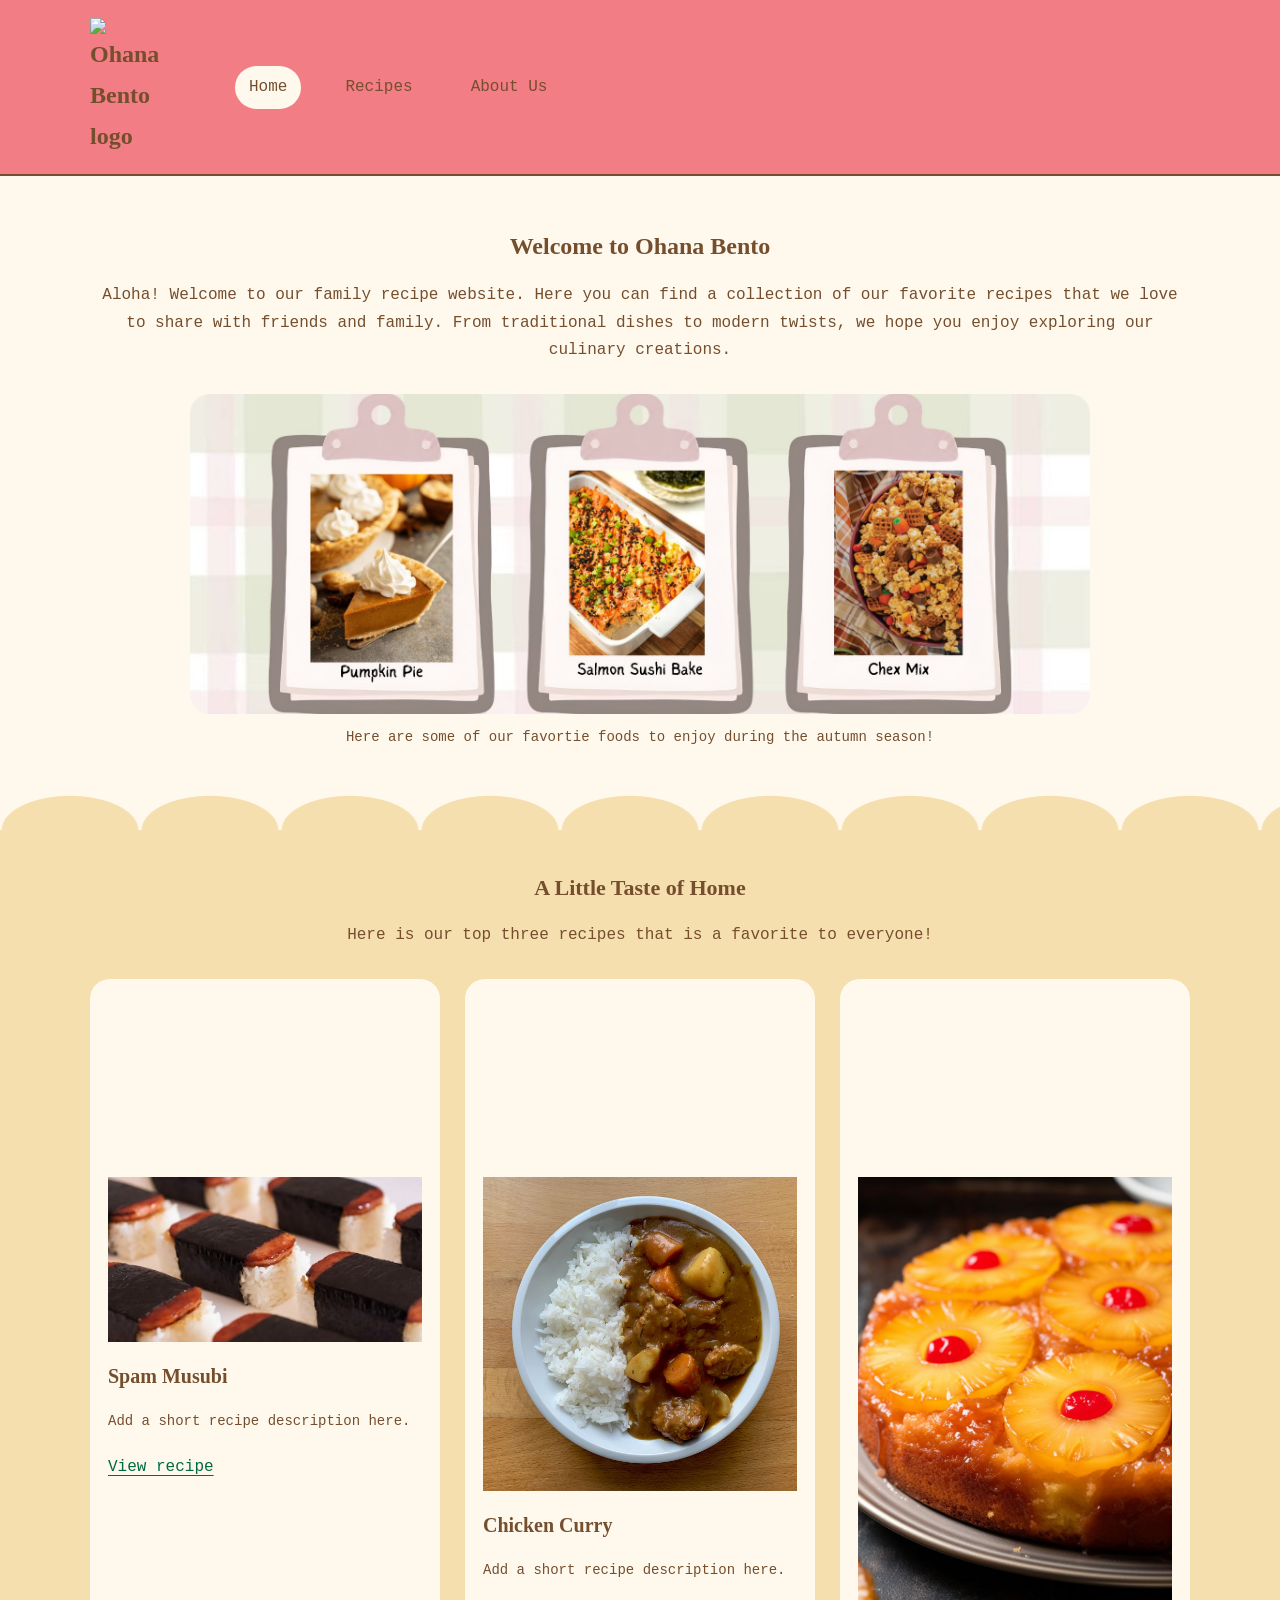
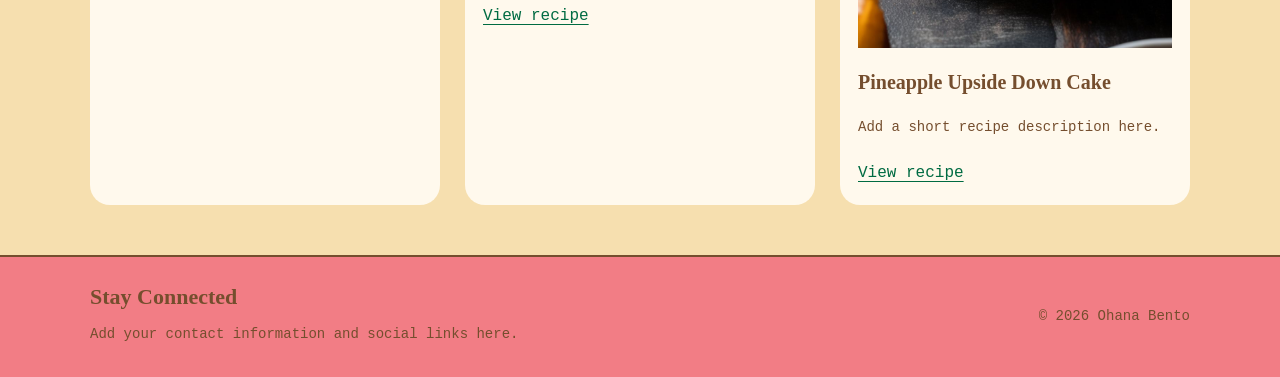
==== index.html @ c1be3a80 "Added all html and css files for first draft." ====
<!DOCTYPE html>
<html lang="en">
<head>
  <meta charset="UTF-8">
  <meta name="viewport" content="width=device-width, initial-scale=1.0">

  <title>Home | Ohana Bento</title>

  <link rel="stylesheet" href="style.css">
  <script src="script.js" defer></script>
</head>

<body>

  <!-- HEADER -->
  <header class="site-header">
    <div class="header-container">

      <!-- Replace the text with your logo later -->
      <a href="index.html" class="logo">
        <img src="ohana bento logo.png" alt="Ohana Bento logo" class="logo-image">
      </a>

      <nav aria-label="Main navigation">
        <a href="index.html" aria-current="page">Home</a>
        <a href="recipes.html">Recipes</a>
        <a href="about.html">About Us</a>
      </nav>

    </div>
  </header>

  <!-- MAIN CONTENT -->
  <main>

    <section class="home-intro page-container">
      <h1>Welcome to Ohana Bento</h1>

      <p>
        Aloha! Welcome to our family recipe website. Here you can find a collection of our favorite recipes that we love to share with friends and family. From traditional dishes to modern twists, we hope you enjoy exploring our culinary creations.
      </p>
      <img src="clip boards.jpg" alt="A bento box with rice, vegetables, and protein" class="hero-image">
      <p class="image-caption">
        Here are some of our favortie foods to enjoy during the autumn season! 
      </p>
    </section>

    <div class="wave-divider" aria-hidden="true"></div>

    <section class="featured-section">
      <div class="page-container">

        <h2>A Little Taste of Home</h2>

        <p>
          Here is our top three recipes that is a favorite to everyone!
        </p>

        <div class="recipe-grid">

          <article class="recipe-card">
            <div class="image-placeholder card-image">
            </div>
            <img src="spam horizontal.jpg" alt="Spam Musubi" class="recipe-image">
            <h3>Spam Musubi</h3>
            <p>
              Add a short recipe description here.
            </p>

            <a href="recipes.html#musubi">View recipe</a>
          </article>

          <article class="recipe-card">
            <div class="image-placeholder card-image">
            </div>
            <img src="chicken curry.jpg" alt="Chicken Curry" class="recipe-image">
            <h3>Chicken Curry</h3>
            <p>
              Add a short recipe description here.
            </p>

            <a href="recipes.html#curry">View recipe</a>
          </article>

          <article class="recipe-card">
            <div class="image-placeholder card-image">
            </div>
            <img src="pineapple cake.jpg" alt="Pineapple Upside Down Cake" class="recipe-image">
            <h3>Pineapple Upside Down Cake</h3>
            <p>
              Add a short recipe description here.
            </p>

            <a href="recipes.html#cake">View recipe</a>
          </article>

        </div>
      </div>
    </section>

  </main>

  <!-- FOOTER -->
  <footer class="site-footer">
    <div class="footer-container">

      <div>
        <h2>Stay Connected</h2>
        <p>Add your contact information and social links here.</p>
      </div>

      <p>
        &copy; <span class="year">2026</span> Ohana Bento
      </p>

    </div>
  </footer>

</body>
</html>
---- style.css ----
/* =========================
   BASIC PAGE STYLES
========================= */

* {
  box-sizing: border-box;
}

html {
  scroll-padding-top: 24px;
}

body {
  margin: 0;

  /* Keeps the footer at the bottom on short pages */
  min-height: 100vh;
  display: flex;
  flex-direction: column;

  background-color: #fff9ed;
  color: #754e2e;

  font-family: "Source Code Variable", "Courier New", monospace;
  font-size: 16px;
  line-height: 1.7;
}

main {
  flex: 1;
}

.page-container {
  width: 90%;
  max-width: 1100px;
  margin: 0 auto;
}

h1 {
  font-family: "Sketchnote", "Comic Sans MS", cursive;
  font-size: 24px;
  line-height: 1.3;
}

h2,
h3,
h4 {
  font-family: "Marker Felt", "Comic Sans MS", cursive;
  line-height: 1.4;
}

h2 {
  font-size: 22px;
}

h3 {
  font-size: 20px;
}

h4 {
  font-size: 17px;
  margin-bottom: 10px;
}

p {
  margin-bottom: 20px;
}

a {
  color: #006b42;
  text-underline-offset: 4px;
}

a:hover {
  color: #754e2e;
}

a:focus-visible,
select:focus-visible {
  outline: 3px solid #006b42;
  outline-offset: 5px;
}

img {
  display: block;
  max-width: 100%;
}

/* =========================
   HEADER AND NAVIGATION
========================= */

.site-header {
  background-color: #f27d85;
  border-bottom: 2px solid #754e2e;
}

.header-container {
  width: 90%;
  max-width: 1100px;
  min-height: 95px;
  margin: 0 auto;
  padding: 18px 0;

  display: flex;
  align-items: center;
  gap: 60px;
}

.logo {
  flex-shrink: 0;

  color: #754e2e;
  font-family: "Sketchnote", "Comic Sans MS", cursive;
  font-size: 24px;
  font-weight: bold;
  text-decoration: none;
}

/* Use this if you replace the logo text with an image */
.logo img {
  width: 85px;
  height: auto;
}

nav {
  display: flex;
  align-items: center;
  gap: 30px;
}

nav a {
  padding: 8px 14px;
  border-radius: 24px;

  color: #754e2e;
  text-decoration: none;
  white-space: nowrap;
}

nav a:hover,
nav a[aria-current="page"] {
  background-color: #fff9ed;
}

/* =========================
   IMAGE PLACEHOLDERS
========================= */

.image-placeholder {
  display: flex;
  align-items: center;
  justify-content: center;
}

/* These classes also work on your real images */
.hero-image,
.card-image,
.sidebar-image,
.recipe-main-image,
.family-image {
  width: 100%;
  object-fit: cover;
  border-radius: 20px;
}

.image-caption {
  margin-top: 12px;
  font-size: 14px;
  text-align: center;
}

/* =========================
   HOME PAGE
========================= */

.home-intro {
  padding-top: 35px;
  padding-bottom: 25px;
  text-align: center;
}

.hero-image {
  max-width: 900px;
  height: 320px;
  margin: 30px auto 0;
}

.featured-section {
  padding: 25px 0 50px;
  background-color: #f6dfaf;
}

.featured-section > .page-container > h2,
.featured-section > .page-container > p {
  text-align: center;
}

.recipe-grid {
  display: grid;
  grid-template-columns: repeat(3, 1fr);
  gap: 25px;
  margin-top: 30px;
}

.recipe-card {
  padding: 18px;
  border-radius: 20px;
  background-color: #fff9ed;
}

.card-image {
  height: 180px;
}

.recipe-card p {
  font-size: 14px;
}

/* =========================
   CURVED SECTION DIVIDER
========================= */

.wave-divider {
  height: 35px;

  background:
    radial-gradient(
      ellipse at 50% 100%,
      #f6dfaf 68%,
      transparent 70%
    );

  background-size: 140px 35px;
  background-repeat: repeat-x;
}

/* =========================
   RECIPES PAGE
========================= */

.recipes-page {
  padding-top: 30px;
  padding-bottom: 50px;
}

.page-intro {
  text-align: center;
}

.category-menu {
  display: flex;
  align-items: center;
  justify-content: center;
  flex-wrap: wrap;
  gap: 12px;

  margin: 25px 0 35px;
}

.category-menu select {
  padding: 10px 14px;
  border: 1px solid #754e2e;
  border-radius: 8px;

  background-color: #fff9ed;
  color: #754e2e;
  font: inherit;
}

.recipes-layout {
  display: grid;
  grid-template-columns: 230px 1fr;
  gap: 35px;
  align-items: start;
}

.recipe-sidebar {
  padding: 20px;
  border-radius: 20px;
  background-color: #f6dfaf;
}

.recipe-sidebar > h2 {
  margin-top: 0;
}

.sidebar-item {
  margin-top: 25px;
}

.sidebar-image {
  height: 170px;
}

.sidebar-item h3 {
  text-align: center;
}

.recipe-content {
  min-width: 0;
  padding: 25px;
  border: 1px solid #754e2e;
  border-radius: 20px;
  background-color: #ffffff;
}

.recipe-category + .recipe-category {
  margin-top: 40px;
  padding-top: 20px;
  border-top: 1px solid #d8c8b3;
}

.recipe-main-image {
  height: 280px;
}

.recipe-details li {
  margin-bottom: 10px;
}

/* =========================
   ABOUT PAGE
========================= */

.about-layout {
  display: grid;
  grid-template-columns: 1fr 1.5fr;
  align-items: center;
  gap: 50px;

  padding-top: 55px;
  padding-bottom: 55px;
}

.family-image {
  height: 420px;
}

.about-text h1 {
  margin-top: 0;
}

.button-link {
  display: inline-block;
  margin-top: 10px;
  padding: 12px 20px;
  border: 1px solid #754e2e;
  border-radius: 25px;

  background-color: #e3cf21;
  color: #754e2e;
  text-decoration: none;
}

.button-link:hover {
  background-color: #f27d85;
}

/* =========================
   FOOTER
========================= */

.site-footer {
  padding: 25px 0;
  border-top: 2px solid #754e2e;
  background-color: #f27d85;
}

.footer-container {
  width: 90%;
  max-width: 1100px;
  margin: 0 auto;

  display: flex;
  justify-content: space-between;
  align-items: center;
  gap: 25px;
  flex-wrap: wrap;
}

.site-footer h2 {
  margin-top: 0;
  margin-bottom: 10px;
}

.site-footer p {
  margin: 5px 0;
  font-size: 14px;
}

/* =========================
   SMALLER SCREENS
========================= */

@media (max-width: 750px) {
  .header-container {
    flex-wrap: wrap;
    gap: 15px;
  }

  nav {
    gap: 8px;
    flex-wrap: wrap;
  }

  nav a {
    padding: 6px 10px;
    font-size: 14px;
  }

  .recipe-grid,
  .recipes-layout,
  .about-layout {
    grid-template-columns: 1fr;
  }

  .hero-image {
    height: 240px;
  }

  .family-image {
    height: 300px;
  }

  .about-layout {
    gap: 25px;
    padding-top: 30px;
    padding-bottom: 30px;
  }

  .recipe-main-image {
    height: 220px;
  }

  .footer-container {
    align-items: flex-start;
    flex-direction: column;
  }
}
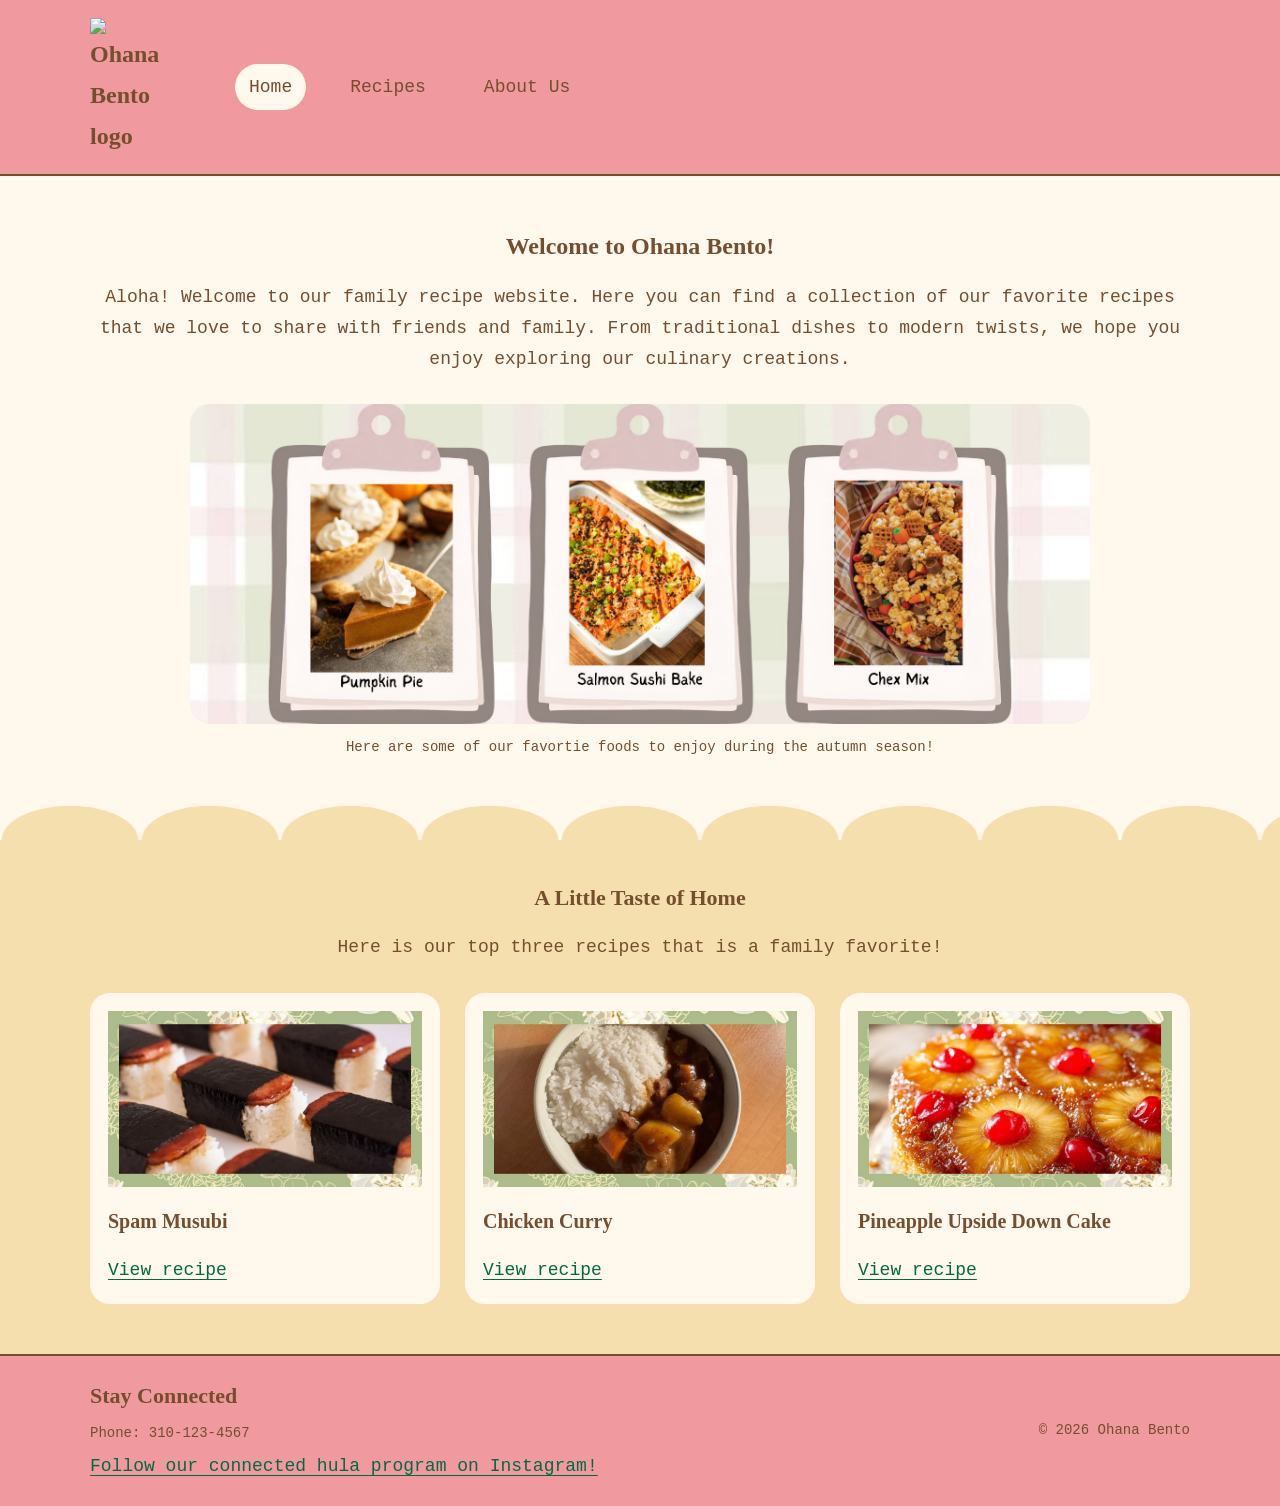
==== commit a3a27830: "added adjustments to second draft." ====
--- a/index.html
+++ b/index.html
@@ -34,7 +34,7 @@
   <main>
 
     <section class="home-intro page-container">
-      <h1>Welcome to Ohana Bento</h1>
+      <h1>Welcome to Ohana Bento!</h1>
 
       <p>
         Aloha! Welcome to our family recipe website. Here you can find a collection of our favorite recipes that we love to share with friends and family. From traditional dishes to modern twists, we hope you enjoy exploring our culinary creations.
@@ -53,43 +53,28 @@
         <h2>A Little Taste of Home</h2>
 
         <p>
-          Here is our top three recipes that is a favorite to everyone!
+          Here is our top three recipes that is a family favorite!
         </p>
 
         <div class="recipe-grid">
 
           <article class="recipe-card">
-            <div class="image-placeholder card-image">
-            </div>
-            <img src="spam horizontal.jpg" alt="Spam Musubi" class="recipe-image">
+            <img src="spam.jpg" alt="Spam Musubi" class="recipe-image">
             <h3>Spam Musubi</h3>
-            <p>
-              Add a short recipe description here.
-            </p>
 
             <a href="recipes.html#musubi">View recipe</a>
           </article>
 
           <article class="recipe-card">
-            <div class="image-placeholder card-image">
-            </div>
-            <img src="chicken curry.jpg" alt="Chicken Curry" class="recipe-image">
+            <img src="curry.jpg" alt="Chicken Curry" class="recipe-image">
             <h3>Chicken Curry</h3>
-            <p>
-              Add a short recipe description here.
-            </p>
 
             <a href="recipes.html#curry">View recipe</a>
           </article>
 
           <article class="recipe-card">
-            <div class="image-placeholder card-image">
-            </div>
-            <img src="pineapple cake.jpg" alt="Pineapple Upside Down Cake" class="recipe-image">
+            <img src="pineapple.jpg" alt="Pineapple Upside Down Cake" class="recipe-image">
             <h3>Pineapple Upside Down Cake</h3>
-            <p>
-              Add a short recipe description here.
-            </p>
 
             <a href="recipes.html#cake">View recipe</a>
           </article>
@@ -106,7 +91,8 @@
 
       <div>
         <h2>Stay Connected</h2>
-        <p>Add your contact information and social links here.</p>
+        <p>Phone: 310-123-4567</p>
+        <a href="https://www.instagram.com/halauhulaokahealani?utm_source=ig_web_button_share_sheet&srtk=ZDNlZDc0MzIxNw==" target="_blank" rel="noopener noreferrer">Follow our connected hula program on Instagram!</a>
       </div>
 
       <p>
--- a/style.css
+++ b/style.css
@@ -22,7 +22,7 @@
   color: #754e2e;
 
   font-family: "Source Code Variable", "Courier New", monospace;
-  font-size: 16px;
+  font-size: 18px;
   line-height: 1.7;
 }
 
@@ -91,7 +91,7 @@
 ========================= */
 
 .site-header {
-  background-color: #f27d85;
+  background-color: #f0999f;
   border-bottom: 2px solid #754e2e;
 }
 
@@ -364,7 +364,7 @@
 .site-footer {
   padding: 25px 0;
   border-top: 2px solid #754e2e;
-  background-color: #f27d85;
+  background-color: #f0999f;
 }
 
 .footer-container {
@@ -420,7 +420,7 @@
   }
 
   .family-image {
-    height: 300px;
+    height: 350px;
   }
 
   .about-layout {
@@ -439,3 +439,27 @@
   }
 }
 
+/* Ingredient checklist */
+.ingredient-checklist label {
+  display: flex;
+  align-items: baseline;
+  gap: 12px;
+
+  margin-bottom: 12px;
+  cursor: pointer;
+}
+
+.ingredient-checklist input {
+  accent-color: #006b42;
+}
+
+.ingredient-checklist input:focus-visible {
+  outline: 2px solid #006b42;
+  outline-offset: 3px;
+}
+
+.ingredient-progress {
+  color: #006b42;
+  font-size: 14px;
+}
+
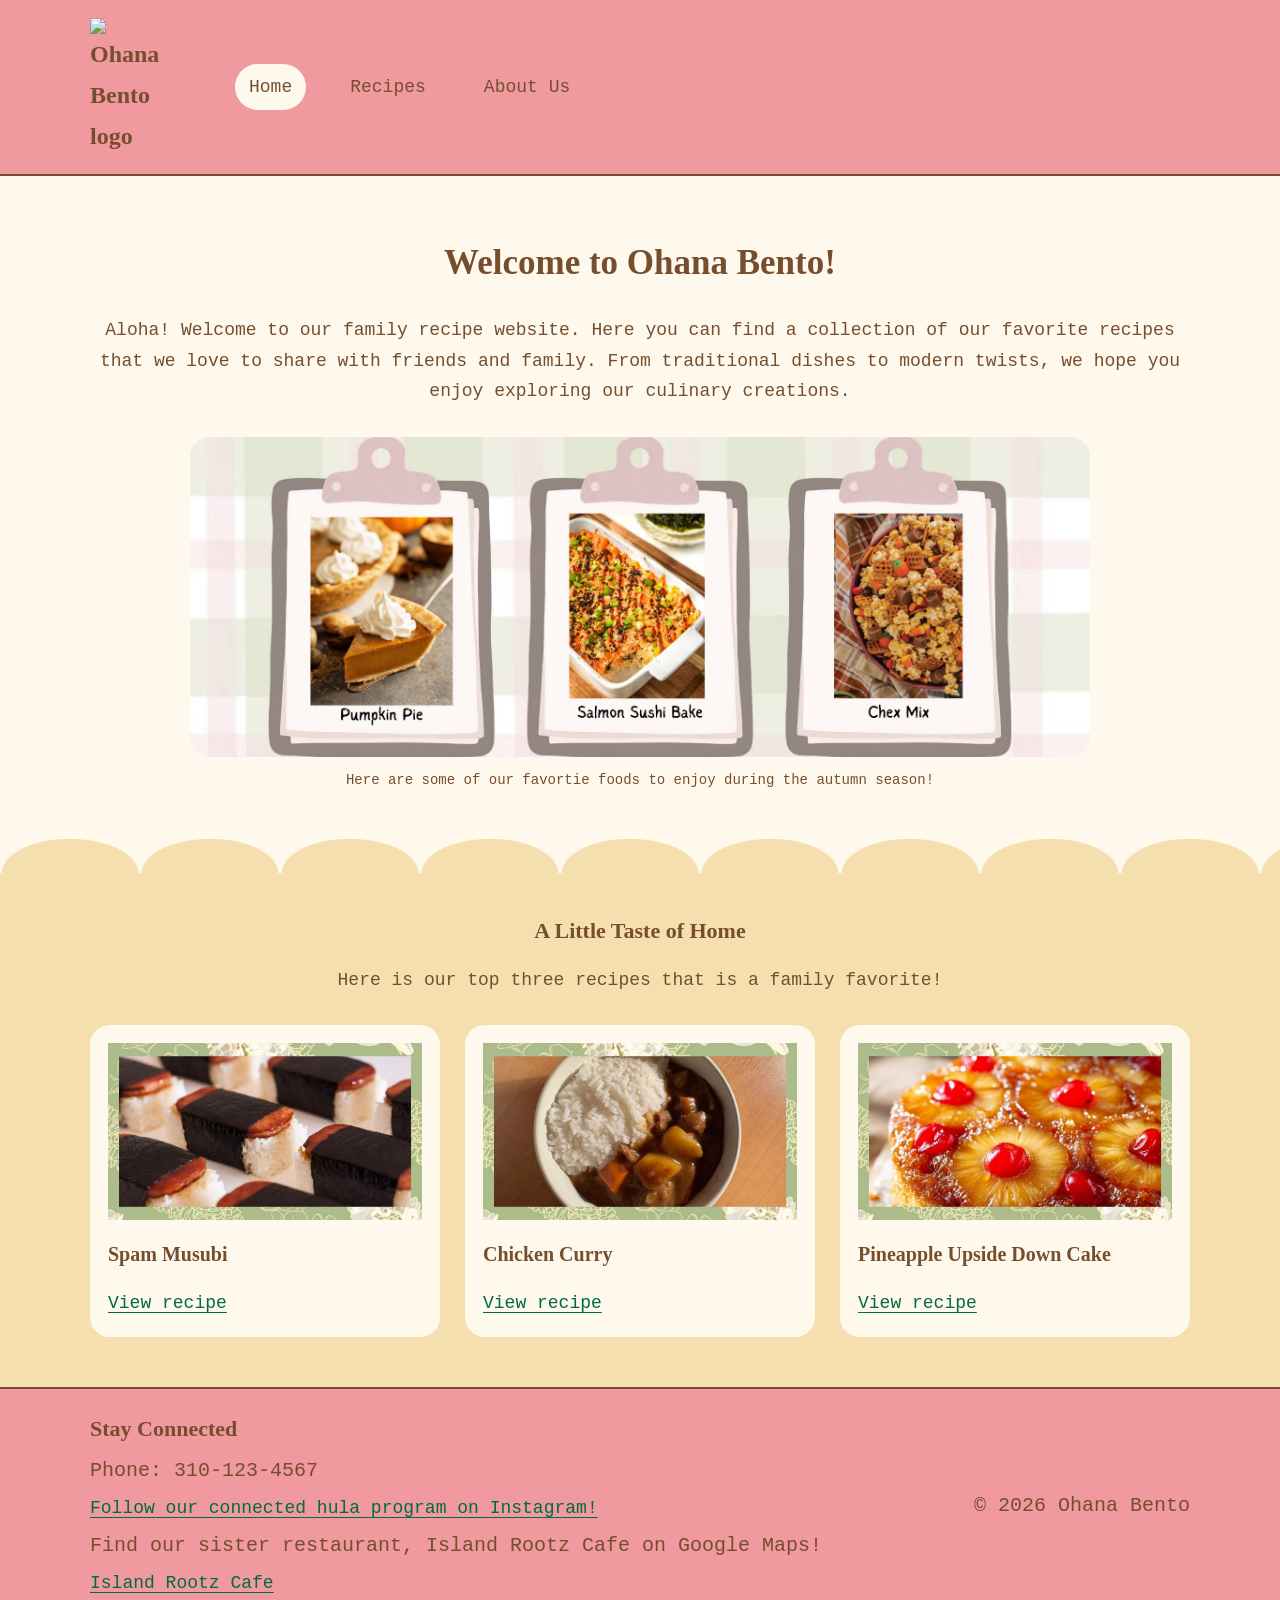
==== commit e2481eb0: "final edits" ====
--- a/index.html
+++ b/index.html
@@ -93,6 +93,8 @@
         <h2>Stay Connected</h2>
         <p>Phone: 310-123-4567</p>
         <a href="https://www.instagram.com/halauhulaokahealani?utm_source=ig_web_button_share_sheet&srtk=ZDNlZDc0MzIxNw==" target="_blank" rel="noopener noreferrer">Follow our connected hula program on Instagram!</a>
+        <p>Find our sister restaurant, Island Rootz Cafe on Google Maps!</p>
+        <a href="https://maps.app.goo.gl/RvGWaU9PjPsphT1C7" target="_blank" rel="noopener noreferrer">Island Rootz Cafe</a>
       </div>
 
       <p>
--- a/style.css
+++ b/style.css
@@ -38,7 +38,7 @@
 
 h1 {
   font-family: "Sketchnote", "Comic Sans MS", cursive;
-  font-size: 24px;
+  font-size: 35px;
   line-height: 1.3;
 }
 
@@ -248,16 +248,6 @@
   text-align: center;
 }
 
-.category-menu {
-  display: flex;
-  align-items: center;
-  justify-content: center;
-  flex-wrap: wrap;
-  gap: 12px;
-
-  margin: 25px 0 35px;
-}
-
 .category-menu select {
   padding: 10px 14px;
   border: 1px solid #754e2e;
@@ -386,7 +376,7 @@
 
 .site-footer p {
   margin: 5px 0;
-  font-size: 14px;
+  font-size: 20px;
 }
 
 /* =========================
